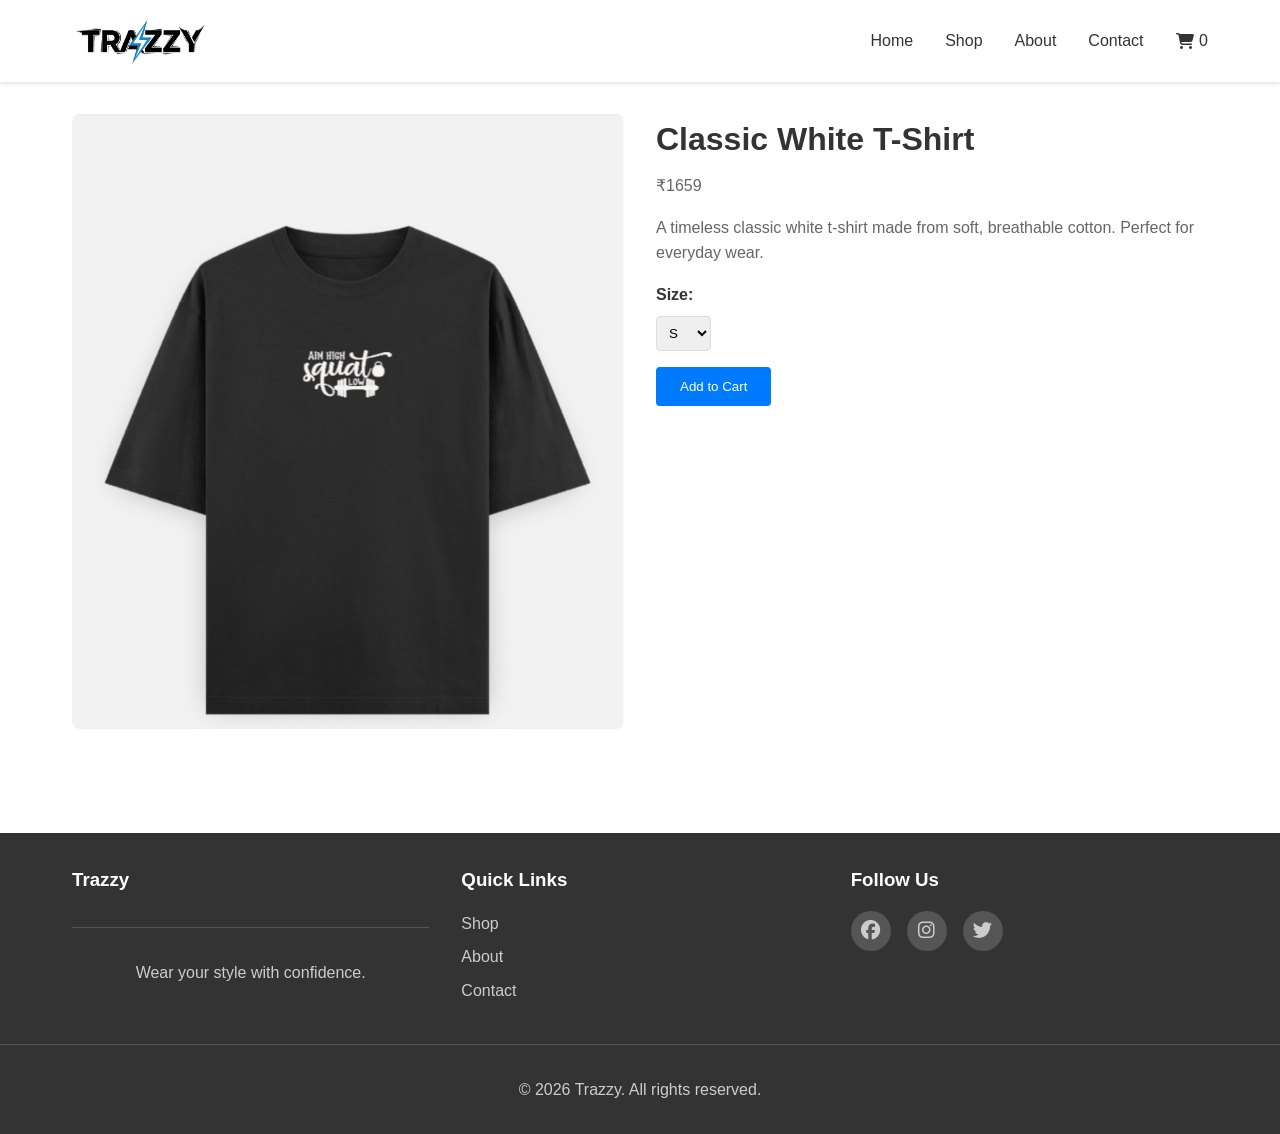
==== product.html @ 67dd0dee "Add files via upload" ====
<!DOCTYPE html>
<html lang="en">
<head>
    <meta charset="UTF-8">
    <meta name="viewport" content="width=device-width, initial-scale=1.0">
    <title>T-Shirt Details | Trazzy</title>
    <meta name="description" content="View detailed information about our trendy t-shirts at Trazzy. Choose your size and add to cart for stylish, affordable clothing.">
    <meta name="keywords" content="t-shirt details, buy t-shirts online, Trazzy clothing, trendy t-shirts">
    <link rel="stylesheet" href="https://cdnjs.cloudflare.com/ajax/libs/font-awesome/6.4.0/css/all.min.css">
    <link rel="stylesheet" href="style.css">
</head>
<body>
    <header>
        <nav>
            <div class="nav-container">
                <div class="logo">
                    <a href="index.html"><img src="logo.png" alt="Trazzy Logo"></a>
                </div>
                <ul class="nav-links">
                    <li><a href="index.html">Home</a></li>
                    <li><a href="shop.html">Shop</a></li>
                    <li><a href="about.html">About</a></li>
                    <li><a href="contact.html">Contact</a></li>
                    <li><a href="cart.html"><i class="fas fa-shopping-cart"></i> <span id="cart-count">0</span></a></li>
                </ul>
            </div>
        </nav>
    </header>

    <main>
        <section class="product-detail">
            <div class="product-image">
                <img id="product-img" src="image1.png" alt="Product Image">
            </div>
            <div class="product-info">
                <h1 id="product-name">Classic White T-Shirt</h1>
                <p id="product-price">₹1659</p>
                <p id="product-description">A timeless classic white t-shirt made from soft, breathable cotton. Perfect for everyday wear.</p>
                <div class="size-options">
                    <label for="size">Size:</label>
                    <select id="size">
                        <option value="S">S</option>
                        <option value="M">M</option>
                        <option value="L">L</option>
                        <option value="XL">XL</option>
                    </select>
                </div>
                <button id="add-to-cart" class="cta-button">Add to Cart</button>
            </div>
        </section>
    </main>

    <footer>
        <div class="footer-content">
            <div class="footer-section">
                <h3>Trazzy</h3>
                <p>Wear your style with confidence.</p>
            </div>
            <div class="footer-section">
                <h3>Quick Links</h3>
                <ul>
                    <li><a href="shop.html">Shop</a></li>
                    <li><a href="about.html">About</a></li>
                    <li><a href="contact.html">Contact</a></li>
                </ul>
            </div>
            <div class="footer-section">
                <h3>Follow Us</h3>
                <div class="social-icons">
                    <a href="https://www.facebook.com/profile.php?id=61579542984211" aria-label="Facebook" target="_blank" rel="noopener noreferrer"><i class="fab fa-facebook"></i></a>
                    <a href="https://www.instagram.com/trazzy.in/?hl=en" aria-label="Instagram" target="_blank" rel="noopener noreferrer"><i class="fab fa-instagram"></i></a>
                    <a href="#" aria-label="Twitter"><i class="fab fa-twitter"></i></a>
                </div>
            </div>
        </div>
        <p>&copy; 2026 Trazzy. All rights reserved.</p>
    </footer>

    <script src="script.js"></script>
</body>
</html>
---- style.css ----
/* Reset and base styles */
* {
    margin: 0;
    padding: 0;
    box-sizing: border-box;
}

body {
    font-family: 'Helvetica Neue', Helvetica, Arial, sans-serif;
    line-height: 1.6;
    color: #333;
    background-color: #fff;
}

a {
    text-decoration: none;
    color: inherit;
}

ul {
    list-style: none;
}

img {
    max-width: 100%;
    height: auto;
}

/* Navigation */
header {
    position: sticky;
    top: 0;
    background-color: #fff;
    box-shadow: 0 2px 4px rgba(0,0,0,0.1);
    z-index: 100;
}

.nav-container {
    max-width: 1200px;
    margin: 0 auto;
    display: flex;
    justify-content: space-between;
    align-items: center;
    padding: 1rem 2rem;
}

.logo a {
    font-size: 1.5rem;
    font-weight: bold;
    color: #333;
}

.logo img {
    display: block;
    max-height: 50px;
    width: auto;
}

.nav-links {
    display: flex;
    gap: 2rem;
}

.nav-links li a {
    transition: color 0.3s ease;
    display: inline-flex;
    align-items: center;
    gap: 0.35rem;
}

.nav-links li a:hover {
    color: #007bff;
}

.nav-links li a .fa-shopping-cart {
    font-size: 1rem;
}


/* Main content */
main {
    max-width: 1200px;
    margin: 0 auto;
    padding: 2rem;
}

/* Hero section */
.hero {
    text-align: center;
    padding: 4rem 0;
    background-color: #f8f9fa;
}

.hero-content h1 {
    font-size: 2.5rem;
    margin-bottom: 1rem;
    color: #333;
}

.hero-content p {
    font-size: 1.2rem;
    margin-bottom: 2rem;
    color: #666;
}

.cta-button {
    display: inline-block;
    background-color: #007bff;
    color: #fff;
    padding: 0.75rem 1.5rem;
    border-radius: 4px;
    transition: background-color 0.3s ease;
    cursor: pointer;
    border: none;
}

.cta-button:hover {
    background-color: #0056b3;
}

/* Featured products */
.featured-products {
    padding: 4rem 0;
}

.featured-products h2 {
    text-align: center;
    margin-bottom: 2rem;
    font-size: 2rem;
    color: #333;
}

.products-grid {
    display: grid;
    grid-template-columns: repeat(auto-fit, minmax(250px, 1fr));
    gap: 2rem;
}

.product-card {
    background-color: #fff;
    border: 1px solid #e9ecef;
    border-radius: 8px;
    overflow: hidden;
    transition: box-shadow 0.3s ease;
}

.product-card:hover {
    box-shadow: 0 4px 8px rgba(0,0,0,0.1);
}

.product-card img {
    width: 100%;
    aspect-ratio: 3 / 4;
    object-fit: cover;
    background-color: #f7f7f7;
}

.product-card h3 {
    padding: 1rem;
    font-size: 1.1rem;
    color: #333;
}

.product-card p {
    padding: 0 1rem;
    font-weight: bold;
    color: #007bff;
}

.view-product {
    display: block;
    text-align: center;
    padding: 0.5rem;
    background-color: #f8f9fa;
    color: #333;
    transition: background-color 0.3s ease;
}

.view-product:hover {
    background-color: #e9ecef;
}

/* Shop page */
.shop h1 {
    text-align: center;
    margin-bottom: 2rem;
    font-size: 2rem;
    color: #333;
}

/* Product detail */
.product-detail {
    display: grid;
    grid-template-columns: 1fr 1fr;
    gap: 2rem;
    align-items: start;
}

.product-image img {
    width: 100%;
    border-radius: 8px;
}

.product-info h1 {
    font-size: 2rem;
    margin-bottom: 0.5rem;
    color: #333;
}

.product-info p {
    margin-bottom: 1rem;
    color: #666;
}

.size-options {
    margin-bottom: 1rem;
}

.size-options label {
    display: block;
    margin-bottom: 0.5rem;
    font-weight: bold;
}

.size-options select {
    padding: 0.5rem;
    border: 1px solid #ddd;
    border-radius: 4px;
}

/* Cart */
.cart h1 {
    text-align: center;
    margin-bottom: 2rem;
    font-size: 2rem;
    color: #333;
}

#cart-items {
    margin-bottom: 2rem;
}

.cart-item {
    display: flex;
    justify-content: space-between;
    align-items: center;
    padding: 1rem;
    border: 1px solid #e9ecef;
    border-radius: 8px;
    margin-bottom: 1rem;
}

.cart-item img {
    width: 80px;
    height: 80px;
    object-fit: cover;
    display: block;
    border-radius: 4px;
}

.cart-item-details {
    flex: 1;
    margin-left: 1rem;
}

.cart-item-details h3 {
    margin-bottom: 0.5rem;
}

.quantity-controls {
    display: flex;
    align-items: center;
    gap: 0.5rem;
}

.quantity-controls button {
    padding: 0.25rem 0.5rem;
    border: 1px solid #ddd;
    background: #fff;
    cursor: pointer;
}

.remove-item {
    color: #dc3545;
    cursor: pointer;
}

.cart-total {
    text-align: right;
    font-size: 1.2rem;
    font-weight: bold;
    margin-top: 2rem;
}

/* Checkout */
.checkout h1 {
    text-align: center;
    margin-bottom: 2rem;
    font-size: 2rem;
    color: #333;
}

.checkout-container {
    display: grid;
    grid-template-columns: 2fr 1fr;
    gap: 2rem;
    align-items: start;
}

.checkout-form-section {
    background-color: #f8f9fa;
    padding: 2rem;
    border-radius: 8px;
}

.checkout-form-section h2 {
    font-size: 1.3rem;
    margin-bottom: 1.5rem;
    color: #333;
}

.form-group {
    margin-bottom: 1rem;
}

.form-group label {
    display: block;
    margin-bottom: 0.5rem;
    font-weight: bold;
    color: #333;
}

.form-group input,
.form-group textarea {
    width: 100%;
    padding: 0.75rem;
    border: 1px solid #ddd;
    border-radius: 4px;
    font-size: 1rem;
    font-family: inherit;
}

.form-group input:focus,
.form-group textarea:focus {
    outline: none;
    border-color: #007bff;
    box-shadow: 0 0 0 3px rgba(0, 123, 255, 0.1);
}

.form-row {
    display: grid;
    grid-template-columns: 1fr 1fr;
    gap: 1rem;
}

.payment-options {
    margin: 1.5rem 0;
    display: flex;
    flex-direction: column;
    gap: 1rem;
}

.payment-option {
    display: flex;
    align-items: center;
    padding: 1rem;
    border: 2px solid #ddd;
    border-radius: 8px;
    cursor: pointer;
    transition: all 0.3s ease;
}

.payment-option:hover {
    border-color: #007bff;
    background-color: #f0f7ff;
}

.payment-option input[type="radio"] {
    width: auto;
    margin-right: 1rem;
    cursor: pointer;
    accent-color: #007bff;
}

.payment-option input[type="radio"]:checked + .payment-label {
    color: #007bff;
    font-weight: bold;
}

.payment-label {
    display: flex;
    align-items: center;
    gap: 0.5rem;
    cursor: pointer;
}

.order-summary-section {
    background-color: #f8f9fa;
    padding: 2rem;
    border-radius: 8px;
    height: fit-content;
    position: sticky;
    top: 100px;
}

.order-summary-section h2 {
    font-size: 1.3rem;
    margin-bottom: 1.5rem;
    color: #333;
    border-bottom: 2px solid #ddd;
    padding-bottom: 1rem;
}

#order-items {
    margin-bottom: 1.5rem;
    max-height: 300px;
    overflow-y: auto;
}

.order-item {
    display: flex;
    justify-content: space-between;
    align-items: center;
    padding: 0.75rem 0;
    border-bottom: 1px solid #e9ecef;
}

.order-item-info p {
    margin: 0.25rem 0;
    font-size: 0.9rem;
    color: #666;
}

.order-item-info p:first-child {
    color: #333;
    font-weight: bold;
}

.order-item-price {
    font-weight: bold;
    color: #007bff;
}

.order-total {
    margin-top: 1.5rem;
    padding-top: 1.5rem;
    border-top: 2px solid #ddd;
}

.total-row {
    display: flex;
    justify-content: space-between;
    margin-bottom: 0.75rem;
    color: #333;
}

.total-row.tax {
    color: #666;
    font-size: 0.9rem;
}

.total-row.grand-total {
    font-size: 1.2rem;
    font-weight: bold;
    color: #007bff;
    border-top: 1px solid #ddd;
    padding-top: 0.75rem;
    margin-top: 0.75rem;
}

/* Responsive checkout */
@media (max-width: 768px) {
    .checkout-container {
        grid-template-columns: 1fr;
    }

    .order-summary-section {
        position: static;
    }

    .form-row {
        grid-template-columns: 1fr;
    }

    .payment-option {
        flex-direction: column;
        align-items: flex-start;
    }

    .payment-option input[type="radio"] {
        margin-bottom: 0.5rem;
    }
}


/* About */
.about {
    max-width: 800px;
    margin: 0 auto;
    text-align: center;
    padding: 4rem 0;
}

.about h1 {
    margin-bottom: 2rem;
    font-size: 2rem;
    color: #333;
}

.about p {
    margin-bottom: 1.5rem;
    font-size: 1.1rem;
    color: #666;
}

/* Contact */
.contact {
    max-width: 1000px;
    margin: 0 auto;
    padding: 4rem 0;
}

.contact h1 {
    text-align: center;
    margin-bottom: 2rem;
    font-size: 2rem;
    color: #333;
}

.contact-content {
    display: grid;
    grid-template-columns: 1fr 1fr;
    gap: 2rem;
}

.contact-form {
    background-color: #f8f9fa;
    padding: 2rem;
    border-radius: 8px;
}

.contact-form label {
    display: block;
    margin-bottom: 0.5rem;
    font-weight: bold;
}

.contact-form input,
.contact-form textarea {
    width: 100%;
    padding: 0.75rem;
    margin-bottom: 1rem;
    border: 1px solid #ddd;
    border-radius: 4px;
    font-family: inherit;
}

.contact-form textarea {
    height: 120px;
    resize: vertical;
}

.contact-info {
    padding: 2rem;
}

.contact-info h2 {
    margin-bottom: 1rem;
    color: #333;
}

.contact-info p {
    margin-bottom: 0.5rem;
    color: #666;
}

/* Footer */
footer {
    background-color: #333;
    color: #fff;
    padding: 2rem 0;
    margin-top: 4rem;
}

.footer-content {
    max-width: 1200px;
    margin: 0 auto;
    display: grid;
    grid-template-columns: repeat(auto-fit, minmax(200px, 1fr));
    gap: 2rem;
    padding: 0 2rem;
}

.footer-section h3 {
    margin-bottom: 1rem;
    color: #fff;
}

.footer-section ul li {
    margin-bottom: 0.5rem;
}

.footer-section a {
    color: #ccc;
    transition: color 0.3s ease;
}

.footer-section a:hover {
    color: #fff;
}

.social-icons {
    display: flex;
    gap: 1rem;
}

.social-icons a {
    background-color: #555;
    padding: 0.5rem;
    border-radius: 50%;
    text-align: center;
    width: 40px;
    height: 40px;
    display: flex;
    align-items: center;
    justify-content: center;
    transition: background-color 0.3s ease;
    font-size: 1.2rem;
}

.social-icons a:hover {
    background-color: #777;
}

footer p {
    text-align: center;
    margin-top: 2rem;
    padding-top: 2rem;
    border-top: 1px solid #555;
    color: #ccc;
}

/* Responsive */
@media (max-width: 768px) {
    .nav-container {
        flex-direction: column;
        gap: 1rem;
    }

    .nav-links {
        gap: 1rem;
    }

    .hero-content h1 {
        font-size: 2rem;
    }

    .products-grid {
        grid-template-columns: 1fr;
    }

    .product-detail {
        grid-template-columns: 1fr;
    }

    .contact-content {
        grid-template-columns: 1fr;
    }

    .footer-content {
        grid-template-columns: 1fr;
    }
}
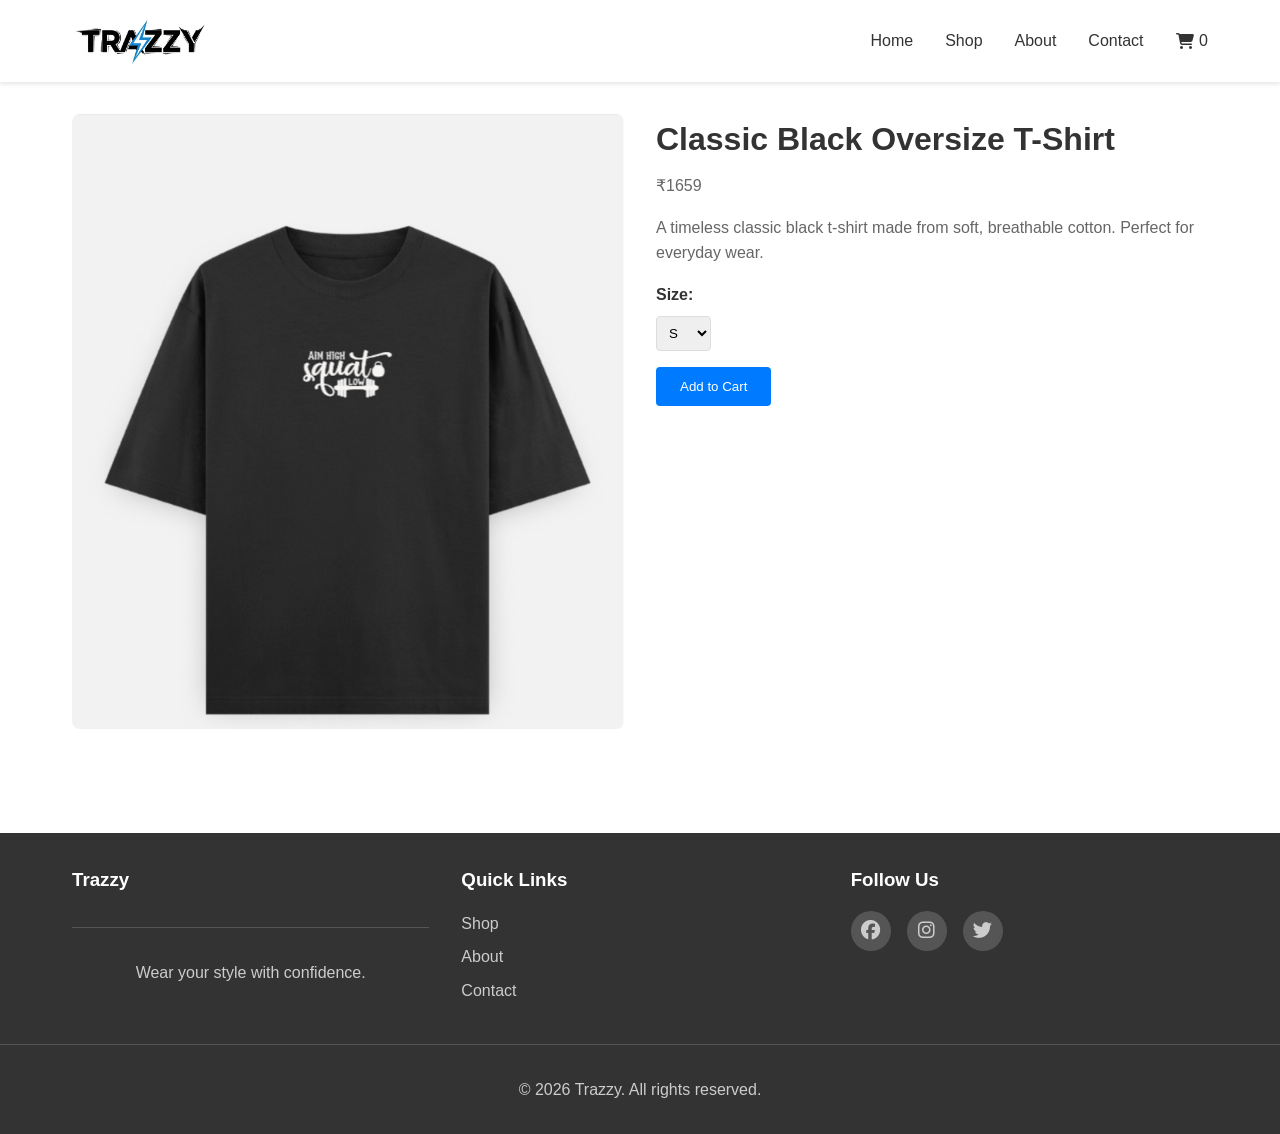
==== commit 2228d8ae: "Update product.html" ====
--- a/product.html
+++ b/product.html
@@ -33,9 +33,9 @@
                 <img id="product-img" src="image1.png" alt="Product Image">
             </div>
             <div class="product-info">
-                <h1 id="product-name">Classic White T-Shirt</h1>
+                <h1 id="product-name">Classic Black Oversize T-Shirt</h1>
                 <p id="product-price">₹1659</p>
-                <p id="product-description">A timeless classic white t-shirt made from soft, breathable cotton. Perfect for everyday wear.</p>
+                <p id="product-description">A timeless classic black t-shirt made from soft, breathable cotton. Perfect for everyday wear.</p>
                 <div class="size-options">
                     <label for="size">Size:</label>
                     <select id="size">
@@ -78,4 +78,4 @@
 
     <script src="script.js"></script>
 </body>
-</html>+</html>
